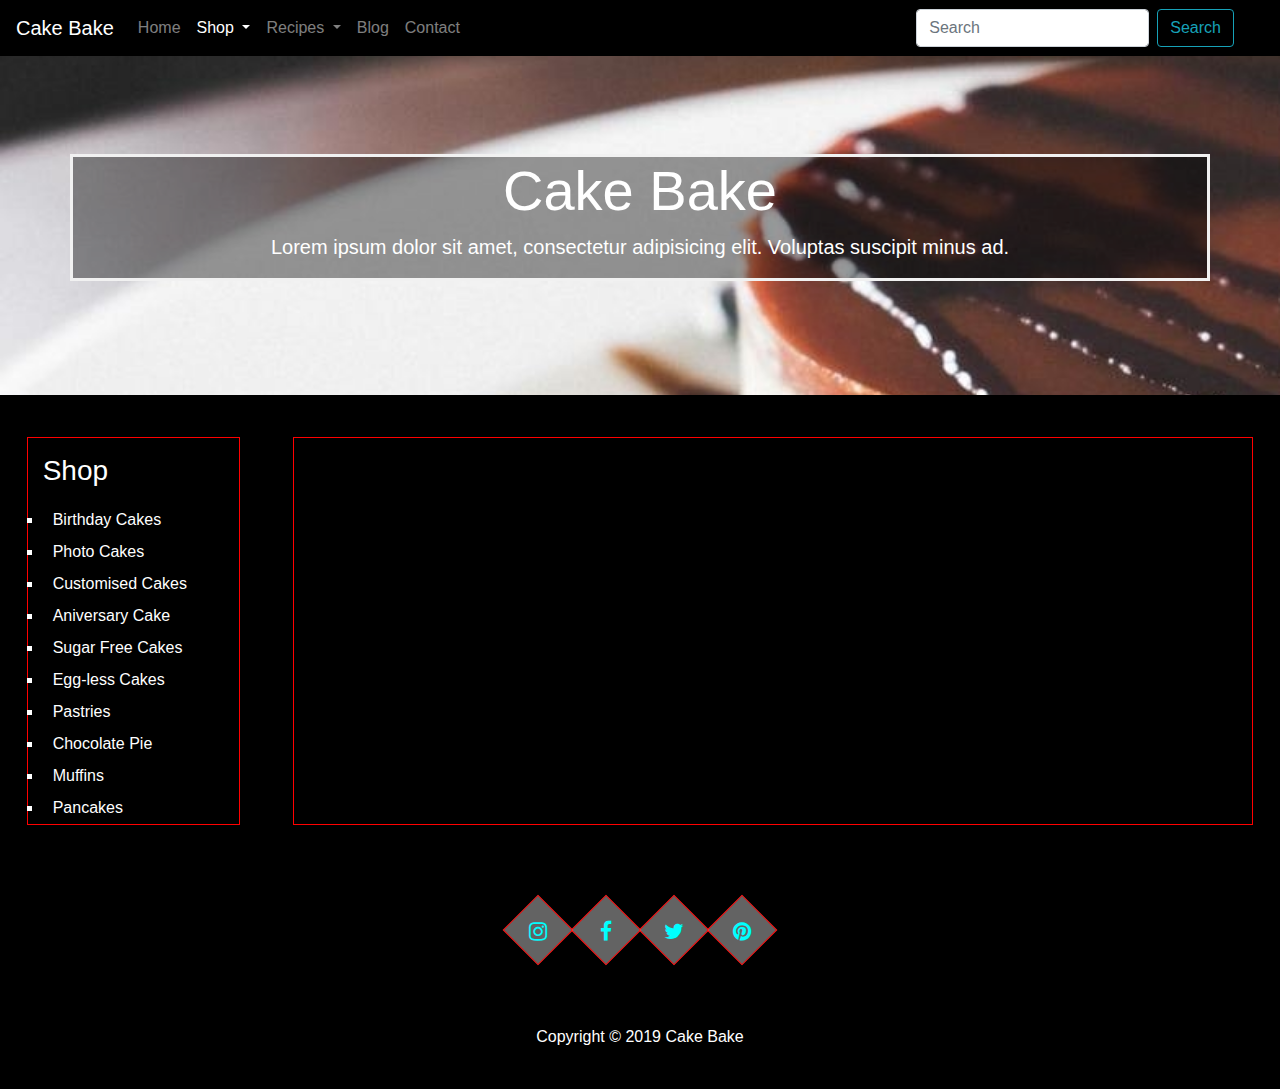
==== shop.html @ ef6788b2 "Add files via upload" ====
<!DOCTYPE html>
<html lang="en">

<head>
    <meta charset="utf-8">
    <title>Cake Bake</title>
    <meta name="author" content="Adarsh">
    <meta name="description" content="Example description">
    <meta name="viewport" content="width=device-width, initial-scale=1.0">
    <link rel="stylesheet" href="https://cdnjs.cloudflare.com/ajax/libs/font-awesome/4.7.0/css/font-awesome.min.css">
    <link rel="stylesheet" href="https://unpkg.com/leaflet@1.6.0/dist/leaflet.css" integrity="sha512-xwE/Az9zrjBIphAcBb3F6JVqxf46+CDLwfLMHloNu6KEQCAWi6HcDUbeOfBIptF7tcCzusKFjFw2yuvEpDL9wQ==" crossorigin="" />
    <script src="https://unpkg.com/leaflet@1.6.0/dist/leaflet.js" integrity="sha512-gZwIG9x3wUXg2hdXF6+rVkLF/0Vi9U8D2Ntg4Ga5I5BZpVkVxlJWbSQtXPSiUTtC0TjtGOmxa1AJPuV0CPthew==" crossorigin=""></script>
    <link rel="stylesheet" href="css/bootstrap.min.css" type="text/css">
    <link rel="stylesheet" href="css/style.css">
    <link rel="icon" type="image/x-icon" href="" />
</head>

<body>
    <nav class="navbar navbar-expand-lg navbar-dark fixed-top">
        <a class="navbar-brand" href="#">Cake Bake</a>
        <button class="navbar-toggler" type="button" data-toggle="collapse" data-target="#navbarSupportedContent" aria-controls="navbarSupportedContent" aria-expanded="false" aria-label="Toggle navigation">
            <span class="navbar-toggler-icon"></span>
        </button>

        <div class="collapse navbar-collapse" id="navbarSupportedContent">
            <ul class="navbar-nav mr-auto">
                <li class="nav-item">
                    <a class="nav-link" href="index.html">Home</a>
                </li>
                <li class="nav-item dropdown active">
                    <a class="nav-link dropdown-toggle" href="#" id="navbarDropdown" role="button" data-toggle="dropdown" aria-haspopup="true" aria-expanded="false">
                        Shop<span class="sr-only">(current)</span>
                    </a>
                    <div class="dropdown-menu bg-dark" aria-labelledby="navbarDropdown">
                        <div class="row">
                            <div class="col-lg-3 col-sm-12 m-2">
                                <div class="shopcat"></div>
                                <a class="dropdown-item" href="#">Birthday Cakes</a>
                                <a class="dropdown-item" href="#">Photo Cakes</a>
                                <a class="dropdown-item" href="#">Customised Cakes</a>
                            </div>
                            <div class="col-lg-3 col-sm-12 m-2">
                                <div class="shopcat"></div>
                                <a class="dropdown-item" href="#">Aniversary Cake</a>
                                <a class="dropdown-item" href="#">Sugar Free Cakes</a>
                                <a class="dropdown-item" href="#">Egg-less Cakes</a>
                            </div>
                            <div class="col-lg-3 col-sm-12 m-2">
                                <div class="shopcat"></div>
                                <a class="dropdown-item" href="#">Chocolate Pie</a>
                                <a class="dropdown-item" href="#">Muffins</a>
                                <a class="dropdown-item" href="#">Pancakes</a>
                            </div>
                        </div>

                    </div>
                </li>
                <li class="nav-item dropdown">
                    <a class="nav-link dropdown-toggle" href="#" id="navbarDropdown" role="button" data-toggle="dropdown" aria-haspopup="true" aria-expanded="false">
                        Recipes
                    </a>
                    <div class="dropdown-menu bg-dark" aria-labelledby="navbarDropdown">
                        <div class="row">
                            <div class="col-lg-4 col-sm-12 m-2">
                                <div class="shopcat">Cakes</div>
                                <a class="dropdown-item" href="#">Chocolate Cake</a>
                                <a class="dropdown-item" href="#">Pineapple Cake</a>
                                <a class="dropdown-item" href="#">Oreo Cake</a>
                            </div>
                            <div class="col-lg-4 col-sm-12 m-2">
                                <div class="shopcat">Others</div>
                                <a class="dropdown-item" href="#">Chocolate Cookie</a>
                                <a class="dropdown-item" href="#">Choclate Pie</a>
                                <a class="dropdown-item" href="#">Pancakes</a>
                            </div>
                        </div>
                    </div>
                </li>
                <li class="nav-item">
                    <a class="nav-link" href="blog.html">Blog</a>
                </li>
                <li class="nav-item">
                    <a class="nav-link" href="#">Contact </a>
                </li>
            </ul>
            <form class="form-inline my-2 my-lg-0">
                <input class="form-control mr-sm-2" type="search" placeholder="Search" aria-label="Search">
                <button class="btn btn-outline-info my-2 my-sm-0" type="submit">Search</button>
            </form>
        </div>
    </nav>
    <div id="shop">
        <div class="intro">
            <div class="jumbotron jumbotron-fluid">
                <div class="container">
                    <h1 class="display-4 text-center">Cake Bake</h1>
                    <p class="lead text-center">Lorem ipsum dolor sit amet, consectetur adipisicing elit. Voluptas suscipit minus ad.</p>
                </div>
            </div>
        </div>
        <div class="row mx-auto">
            <div class="col-lg-2 col-sm-12 section">
                <h3 class="my-3">Shop</h3>
                <li><a class="birthdaycakes" class="side-item" href="#birthdaycakes" onclick="block(this.className);">Birthday Cakes</a></li>
                <li><a class="photocakes" class="side-item" href="#photocakes" onclick="block(this.className);">Photo Cakes</a></li>
                <li><a class="customcakes" class="side-item" href="#customcakes" onclick="block(this.className);">Customised Cakes</a></li>
                <li><a class="aniversarycakes" class="side-item" href="#aniversarycakes" onclick="block(this.className);">Aniversary Cake</a></li>
                <li><a class="sugarfreecakes" class="side-item" href="#sugarfreecakes" onclick="block(this.className);">Sugar Free Cakes</a></li>
                <li><a class="eggless" class="side-item" href="#eggless" onclick="block(this.className);">Egg-less Cakes</a></li>
                <li><a class="pastry" class="side-item" href="#pastry" onclick="block(this.className);">Pastries</a></li>
                <li><a class="pie" class="side-item" href="#pie" onclick="block(this.className);">Chocolate Pie</a></li>
                <li><a class="muffins" class="side-item" href="#muffins" onclick="block(this.className);">Muffins</a></li>
                <li><a class="pancakes" class="side-item" href="#pancakes" onclick="block(this.className);">Pancakes</a></li>
            </div>
            <div class="col-lg-9 col-sm-12 section">
                <div id="birthdaycakes">
                    <div class="row text-center  justify-content-around">
                        <div class="col-lg-3 col-md-6 col-md-12 my-5 wow fadeIn" data-wow-duration="1s" data-wow-delat="0.5s">
                            <div class="m-img m-auto"><img src="images/choclatecake.jpeg" alt="Chocolate" title="Chocolate"></div>
                            <div class="cake">Chocolate</div>
                            <div class="order"><button type="button" class="btn btn-outline-info"><a href="order.php?id=5" class="text-light">Order Now</a></button></div>
                        </div>
                        <div class="col-lg-3 col-md-6 col-md-12 my-5 wow fadeIn" data-wow-duration="1s" data-wow-delat="0.5s">
                            <div class="m-img m-auto"><img src="images/blackcake.jpeg" alt="Black Forest" title="Black Forest"></div>
                            <div class="cake">Black Forest</div>
                            <div class="order"><button type="button" class="btn btn-outline-info"><a href="order.php?id=1" class="text-light">Order Now</a></button></div>
                        </div>
                        <div class="col-lg-3 col-md-6 col-md-12 my-5 wow fadeIn" data-wow-duration="1s" data-wow-delat="0.5s">
                            <div class="m-img m-auto"><img src="images/pineapplecake.jpeg" alt="Pineapple" title="Pineapple"></div>
                            <div class="cake">Pineapple</div>
                            <div class="order"><button type="button" class="btn btn-outline-info"><a href="order.php?id=2" class="text-light">Order Now</a></button></div>
                        </div>
                        <div class="col-lg-3 col-md-6 col-md-12 my-5 wow fadeIn" data-wow-duration="1s" data-wow-delat="0.5s">
                            <div class="m-img m-auto"><img src="images/redcake.jpeg" alt="Red Velvet" title="Red Velvet"></div>
                            <div class="cake">Red Velvet</div>
                            <div class="order"><button type="button" class="btn btn-outline-info"><a href="order.php?id=3" class="text-light">Order Now</a></button></div>
                        </div>
                        <div class="col-lg-3 col-md-6 col-md-12 my-5 wow fadeIn" data-wow-duration="1s" data-wow-delat="0.5s">
                            <div class="m-img m-auto"><img src="images/whitecake.png" alt="White Forest" title="White Forest"></div>
                            <div class="cake">White Forest</div>
                            <div class="order"><button type="button" class="btn btn-outline-info"><a href="order.php?id=4" class="text-light">Order Now</a></button></div>
                        </div>
                        <div class="col-lg-3 col-md-6 col-md-12 my-5 wow fadeIn" data-wow-duration="1s" data-wow-delat="0.5s">
                            <div class="m-img m-auto"><img src="images/choclatecake.jpeg" alt="Chocolate" title="Chocolate"></div>
                            <div class="cake">Chocolate</div>
                            <div class="order"><button type="button" class="btn btn-outline-info"><a href="order.php?id=5" class="text-light">Order Now</a></button></div>
                        </div>
                        <div class="col-lg-3 col-md-6 col-md-12 my-5 wow fadeIn" data-wow-duration="1s" data-wow-delat="0.5s">
                            <div class="m-img m-auto"><img src="images/buttercake.jpeg" alt="Butterscoth" title="Butterscoth"></div>
                            <div class="cake">Butterscoth</div>
                            <div class="order"><button type="button" class="btn btn-outline-info"><a href="order.php?id=6" class="text-light">Order Now</a></button></div>
                        </div>
                        <div class="col-lg-3 col-md-6 col-md-12 my-5 wow fadeIn" data-wow-duration="1s" data-wow-delat="0.5s">
                            <div class="m-img m-auto"><img src="images/pineapplecake.jpeg" alt="Pineapple" title="Pineapple"></div>
                            <div class="cake">Pineapple</div>
                            <div class="order"><button type="button" class="btn btn-outline-info"><a href="order.php?id=2" class="text-light">Order Now</a></button></div>
                        </div>
                    </div>
                    <div id="photocakes">
                        <img src="" alt="">
                        <img src="" alt="">
                        <img src="" alt="">
                        <img src="" alt="">
                        <img src="" alt="">
                        <img src="" alt="">
                        <img src="" alt="">
                        <img src="" alt="">
                    </div>
                    <div id="customcakes">
                        <img src="" alt="">
                        <img src="" alt="">
                        <img src="" alt="">
                        <img src="" alt="">
                        <img src="" alt="">
                        <img src="" alt="">
                        <img src="" alt="">
                        <img src="" alt="">
                    </div>
                    <div id="aniversarycakes">
                        <img src="" alt="">
                        <img src="" alt="">
                        <img src="" alt="">
                        <img src="" alt="">
                        <img src="" alt="">
                        <img src="" alt="">
                        <img src="" alt="">
                        <img src="" alt="">
                    </div>
                    <div id="sugarfreecakes">
                        <img src="" alt="">
                        <img src="" alt="">
                        <img src="" alt="">
                        <img src="" alt="">
                        <img src="" alt="">
                        <img src="" alt="">
                        <img src="" alt="">
                        <img src="" alt="">
                    </div>
                    <div id="eggless">
                        <img src="" alt="">
                        <img src="" alt="">
                        <img src="" alt="">
                        <img src="" alt="">
                        <img src="" alt="">
                        <img src="" alt="">
                        <img src="" alt="">
                        <img src="" alt="">

                    </div>
                    <div id="pie">
                        <img src="" alt="">
                        <img src="" alt="">
                        <img src="" alt="">
                        <img src="" alt="">
                        <img src="" alt="">
                        <img src="" alt="">
                        <img src="" alt="">
                        <img src="" alt="">
                    </div>
                    <div id="muffins">
                        <img src="" alt="">
                        <img src="" alt="">
                        <img src="" alt="">
                        <img src="" alt="">
                        <img src="" alt="">
                        <img src="" alt="">
                        <img src="" alt="">
                        <img src="" alt="">
                    </div>
                    <div id="pancakes">
                        <img src="images/" alt="">
                        <img src="" alt="">
                        <img src="" alt="">
                        <img src="" alt="">
                        <img src="" alt="">
                        <img src="" alt="">
                        <img src="" alt="">
                        <img src="" alt="">
                    </div>
                    <div id="pastry">
                        <div class="row text-center justify-content-around">
                    <div class="col-lg-3 col-md-6 col-md-12 my-5 wow fadeIn" data-wow-duration="1s" data-wow-delat="0.5s">
                        <div class="m-img m-auto"><img src="images/blackpastry.png" alt="Black Forest" title="Black Forest"></div>
                        <div class="cake">Black Forest</div>
                        <div class="order"><button type="button" class="btn btn-outline-info"><a href="order.php?id=7" class="text-light">Order Now</a></button></div>
                    </div>
                    <div class="col-lg-3 col-md-6 col-md-12 my-5 wow fadeIn" data-wow-duration="1s" data-wow-delat="0.5s">
                        <div class="m-img m-auto"><img src="images/pineapplepastry.jpeg" alt="Pineapple" title="Pineapple"></div>
                        <div class="cake">Pineapple</div>
                        <div class="order"><button type="button" class="btn btn-outline-info"><a href="order.php?id=8" class="text-light">Order Now</a></button></div>
                    </div>
                    <div class="col-lg-3 col-md-6 col-md-12 my-5 wow fadeIn" data-wow-duration="1s" data-wow-delat="0.5s">
                        <div class="m-img m-auto"><img src="images/whitepastry.jpeg" alt="White forest" title="White forest"></div>
                        <div class="cake">White forest</div>
                        <div class="order"><button type="button" class="btn btn-outline-info"><a href="order.php?id=9" class="text-light">Order Now</a></button></div>
                    </div>
                    <div class="col-lg-3 col-md-6 col-md-12 my-5 wow fadeIn" data-wow-duration="1s" data-wow-delat="0.5s">
                        <div class="m-img m-auto"><img src="images/choclatepastry.jpeg" alt="Chocolate" title="Chocolate"></div>
                        <div class="cake">Chocolate</div>
                        <div class="order"><button type="button" class="btn btn-outline-info"><a href="order.php?id=10" class="text-light">Order Now</a></button></div>
                    </div>
                    <div class="col-lg-3 col-md-6 col-md-12 my-5 wow fadeIn" data-wow-duration="1s" data-wow-delat="0.5s">
                        <div class="m-img m-auto"><img src="images/redpastry.jpeg" alt="Red Velvet" title="Red Velvet"></div>
                        <div class="cake">Red Velvet</div>
                        <div class="order"><button type="button" class="btn btn-outline-info"><a href="order.php?id=11" class="text-light">Order Now</a></button></div>
                    </div>
                    <div class="col-lg-3 col-md-6 col-md-12 my-5 wow fadeIn" data-wow-duration="1s" data-wow-delat="0.5s">
                        <div class="m-img m-auto"><img src="images/butterpastry.jpeg" alt="Butterscoth" title="Butterscoth"></div>
                        <div class="cake">Butterscotch</div>
                        <div class="order"><button type="button" class="btn btn-outline-info"><a href="order.php?id=12" class="text-light">Order Now</a></button></div>
                    </div>
                    <div class="col-lg-3 col-md-6 col-md-12 my-5 wow fadeIn" data-wow-duration="1s" data-wow-delat="0.5s">
                        <div class="m-img m-auto"><img src="images/pineapplepastry.jpeg" alt="Pineapple" title="Pineapple"></div>
                        <div class="cake">Pineapple</div>
                        <div class="order"><button type="button" class="btn btn-outline-info"><a href="order.php?id=8" class="text-light">Order Now</a></button></div>
                    </div>
                    <div class="col-lg-3 col-md-6 col-md-12 my-5 wow fadeIn" data-wow-duration="1s" data-wow-delat="0.5s">
                        <div class="m-img m-auto"><img src="images/whitepastry.jpeg" alt="White forest" title="White forest"></div>
                        <div class="cake">White forest</div>
                        <div class="order"><button type="button" class="btn btn-outline-info"><a href="order.php?id=9" class="text-light">Order Now</a></button></div>
                    </div>
                </div>
                    </div>
                </div>
            </div>

        </div>

        <footer>
            <div class="container">
                <div class="row text-center mx-auto justify-content-center">
                    <div class="social"><a href="#"><i class="fa fa-instagram fa-lg" aria-hidden="true"></i></a></div>
                    <div class="social"><a href="#"><i class="fa fa-facebook fa-lg" aria-hidden="true"></i></a></div>
                    <div class="social"><a href="#"><i class="fa fa-twitter fa-lg" aria-hidden="true"></i></a></div>
                    <div class="social"><a href="#"><i class="fa fa-pinterest fa-lg" aria-hidden="true"></i></a></div>
                </div>
            </div>
            <div class="copyright text-center mb-3">Copyright &copy; 2019 Cake Bake</div>
        </footer>
        <script type="text/javascript" src="js/jquery.js"></script>
        <script type="text/javascript" src="js/bootstrap.min.js"></script>
        <script type="text/javascript">
            function block(item) {
                var x = document.getElementById(item);
                x.style.display = "block";
            }

        </script>
</body>

</html>
---- css/style.css ----
@charset "UTF-8";

* {
    margin: 0;
    padding: 0;
}

body {
    margin: o auto;
    padding: 0;
    box-sizing: border-box;
    font-family: sans-serif;
    background-color: black;
    color: white;
}
nav{
    background-color: black;
}
.dropdown-menu{
    min-width: 700px;
/*    margin: 10px 700px 10px -500px;*/
    padding: 30px;
    min-height: 150px;
    color: white;
}
@media screen and (max-width:800px){
    .dropdown-menu{
        width: 100%;
    }
}
.dropdown-item{
    padding:2px 2px 2px 6px;
    color:white;
}

.dropdown-item:hover{
    background: none;
    color:aqua ;
}
.shopcat{
    margin: 3px auto;
    font-size: 15px;
    font-weight: bold;
    text-transform: uppercase;
}

#home {
    height: auto;
    width: 100%;
}

.jumbotron {
    background-image: url(../images/bg.jpeg);
    background-size: cover;
    background-repeat: no-repeat;
    background-attachment: fixed;
}

.jumbotron .container {
    background-color: rgb(0, 0, 0);
    background-color: rgba(0, 0, 0, 0.4);
    color: white;
    font-weight: bold;
    border: 3px solid #f1f1f1;
}
.heading{
    margin: 60px auto;
    font-weight: lighter;
    letter-spacing: 2px;
}
.chefimg{
    margin: 20px auto;
    height: 300px;
    width: 300px;
}
.chefimg img{
    height: 100%;
    width: 100%;
}
.chefabt{
    text-align: center;
    background-color: rgba(0, 0, 0, 0.56);
    height: 100px;
    width:300px;
    position: absolute;
    top: 60%;
    margin: 10px auto;
}
.chefabt:hover{
    color: aqua;
}
.services{
    margin: 60px auto;
}


.service-cnt {
    margin: 40px auto;
    padding: 15px;
}

.item {
    margin: 0 auto;
    display: inline-block;
    height: auto;
    max-width: 300px;
    text-align: center;
}

.item-img {
    padding: 10px;
    margin: 5px;
}

.item-img img {
    height: 140px;
    width: 100%
}

.item-text {
    font-size: 16px;
    margin: 10px;
}

.ser {
    margin: 7px auto;
    font-size: 16px;
    font-weight: bold;
}


.carousel{
    margin: 20px auto;
}
.carousel img{
    max-height: 60vh;
}

.carousel-caption{
    background-color: rgba(0, 0, 0, 0.38);
    color: aqua;
}

#sliding marquee{
    margin: 0 auto;
    max-height: 50vh;
}
#sliding .menus img{
    width: 100%;
}

@media screen and (max-width:800px)
{
    #sliding .menus img{
    width: 60%;
}
}


/*blog*/
.post{
    margin:40px auto;
    padding: 20px;
    background-color: rgba(255, 255, 255, 0.11);
}
.title{
    margin: 10px auto;
    font-size: 20px;
    color: aqua;
    font-family: sans;
}

#blog .content{
    text-align: justify;
}
#blog .title li{
    list-style-type: square;
}
#blog .posts{
    margin: 30px auto;
    text-align: justify;
}
#text{
display:none;
}

#text1{
display:none;
}

#text2{
display:none;
}
.btn-container{
  margin: auto;
  height:44px;
  width:166.23px;
  
}
.active{
    display: block;
}
/*blog ends*/




/*contact*/
#contact{
    padding: 40px 10px 10px 10px;
}
#contact .text{
    margin-bottom: 70px;
}
.contact-form{
    border: 1px solid red;
    margin: 0 auto;
    position: relative;
}
.contact-image{
    position: absolute;
    top: -58px;
    left: 43%;
    margin: 0 auto;
    height: 140px;
    width: 140px;
    background-color: aqua;
    border: 2px solid red;
    border-radius: 50%;
    transform: translate(-50% -50%);
}

@media screen and (max-width:700px){
    .contact-image{
        left: 32%
    }
}
.contact-image img{
    height: 100px;
}
form{   
    margin:100px 30px 60px 30px;
}
form input,textarea{
    margin: 0 auto;
    max-width: 500px;
}
label{
    margin: 0 auto;
    max-width: 500px;
}
#mapid { height: 180px; max-width: 700px; margin: 30px auto; }
/*ends*/


/*shop*/
#shop{
    margin: 40px auto;
    width: 100%;
}
.section{
    height: auto;
    border: 1px solid red;
    margin: 10px auto;
    min-width: 200px;
}
#shop .section li{
    list-style-type: square;
    padding-left: 10px;
    line-height: 2rem;
}
#shop .section li a{
    color: white;
    text-decoration: none;
}
#shop .section li a:hover{
    color: aqua;
}
#shop .section img{
    display: inline-block;
    height: 130px;
    min-width: 130px;
}

#birthdaycakes{
    display: none;
}
#photocakes{
    display: none;
}    
#customcakes{
    display: none;
}
#aniversarycakes{
    display: none;
}
#sugarfreecakes{
    display: none;
}
#eggless{
    display: none;
}
#pie{
    display: none;
}
#muffins{
    display: none;
}
#pancakes{
    display: none;
}
#pastry{
    display: none;
}

/*ends*/


























footer{
    margin: 0 auto;
    border-top: 1px soild red;
}
.container{
    width: 100%;
    margin: 50px auto;
}

.social{
    margin: 20px 9px;
    height: 50px;
    width: 50px;
    background-color: rgba(255, 255, 255, 0.39);
    border: 1px solid red;
    transform: rotate(45deg);
    text-align: center;
    transition: .3s;
}
.social:hover{
    transform: rotate(90deg);
    transform: scale(1.2);
}

.social i{
    width: 100%;
    height: 100%;
    margin: 13px 13px;
    transform: rotate(-45deg);
}
.social i:hover{
    transform: rotate(0deg);
    margin: 15px auto;
}
.social a{
    color: aqua;
}
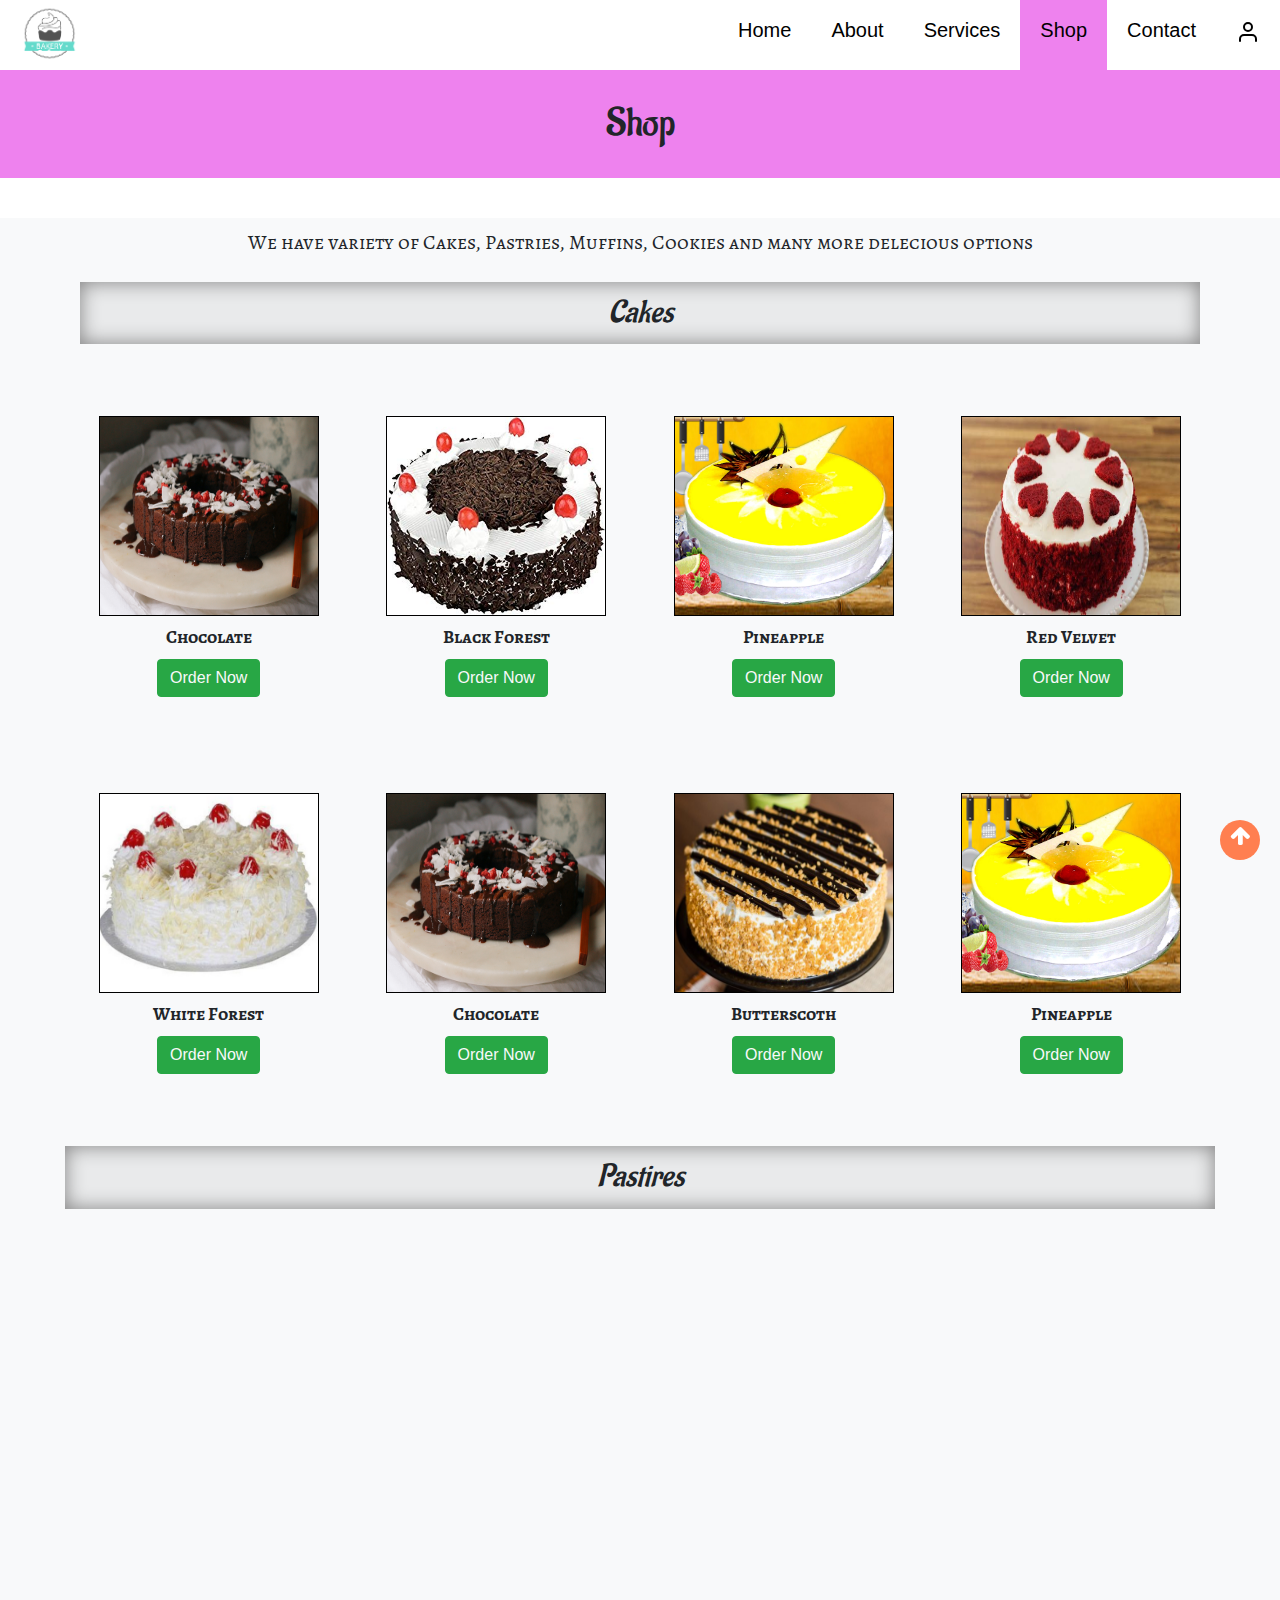
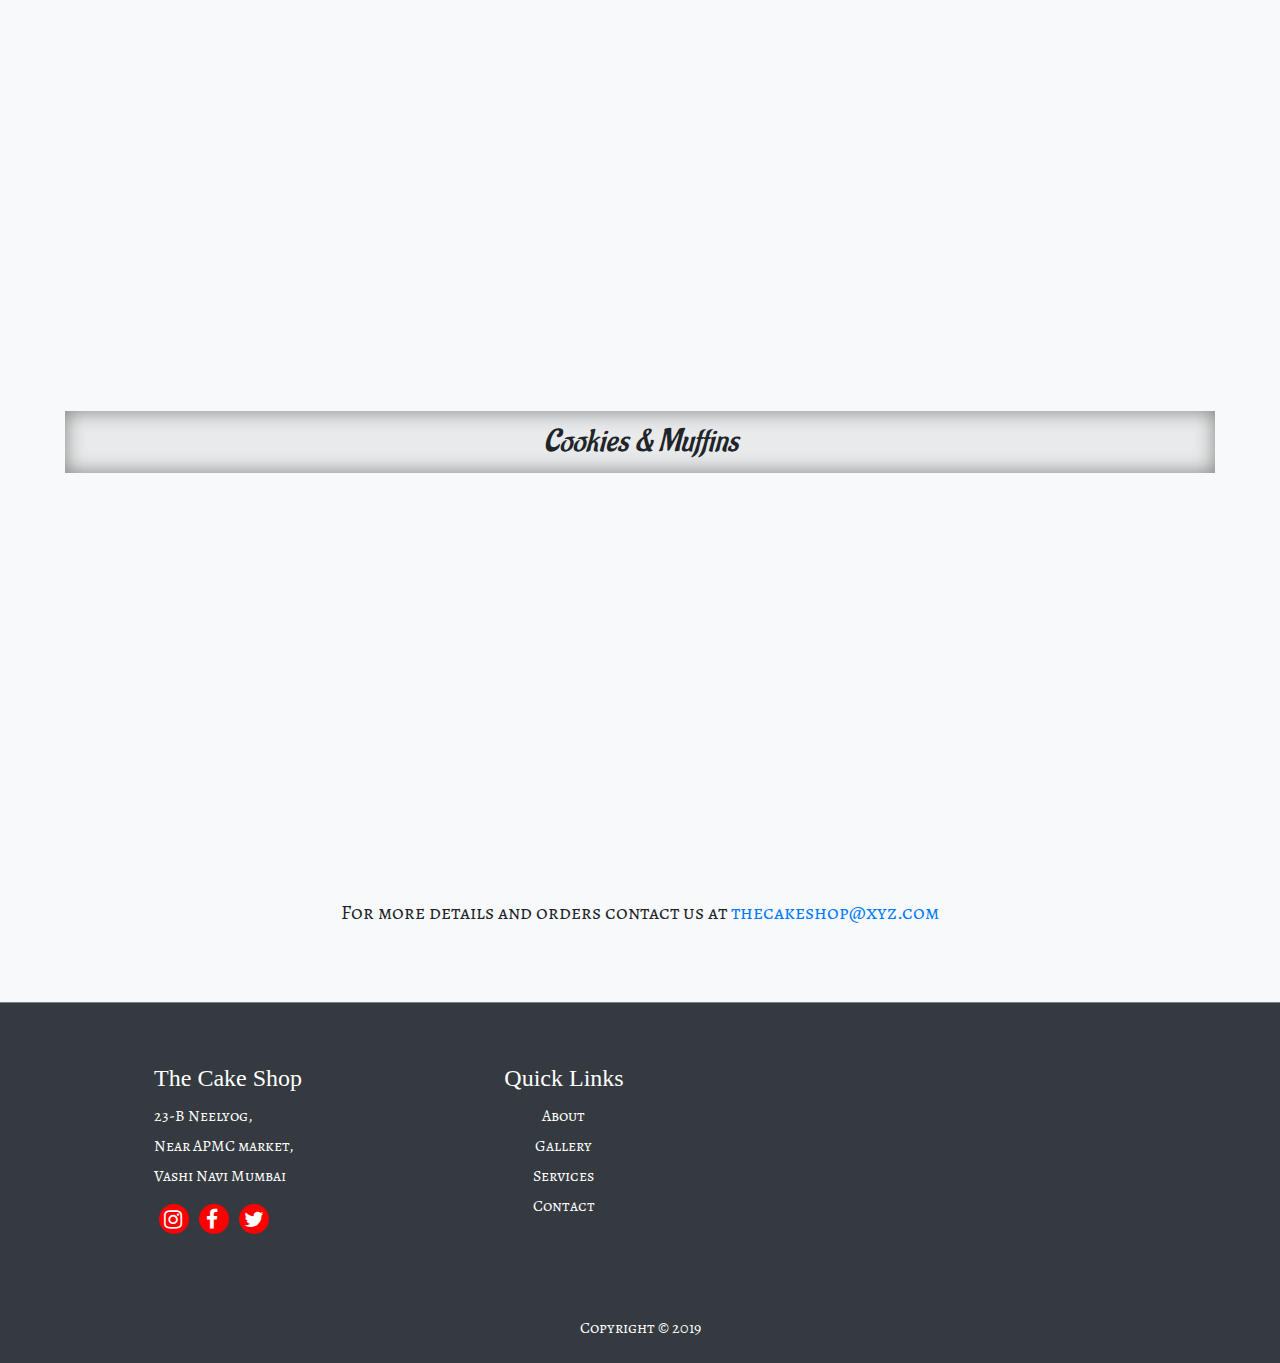
==== commit f49bf147: "Add files via upload" ====
--- a/shop.html
+++ b/shop.html
@@ -3,309 +3,201 @@
 
 <head>
     <meta charset="utf-8">
-    <title>Cake Bake</title>
+    <title>The Cake Shop</title>
     <meta name="author" content="Adarsh">
-    <meta name="description" content="Example description">
     <meta name="viewport" content="width=device-width, initial-scale=1.0">
     <link rel="stylesheet" href="https://cdnjs.cloudflare.com/ajax/libs/font-awesome/4.7.0/css/font-awesome.min.css">
-    <link rel="stylesheet" href="https://unpkg.com/leaflet@1.6.0/dist/leaflet.css" integrity="sha512-xwE/Az9zrjBIphAcBb3F6JVqxf46+CDLwfLMHloNu6KEQCAWi6HcDUbeOfBIptF7tcCzusKFjFw2yuvEpDL9wQ==" crossorigin="" />
-    <script src="https://unpkg.com/leaflet@1.6.0/dist/leaflet.js" integrity="sha512-gZwIG9x3wUXg2hdXF6+rVkLF/0Vi9U8D2Ntg4Ga5I5BZpVkVxlJWbSQtXPSiUTtC0TjtGOmxa1AJPuV0CPthew==" crossorigin=""></script>
     <link rel="stylesheet" href="css/bootstrap.min.css" type="text/css">
+    <link rel="stylesheet" href="https://cdnjs.cloudflare.com/ajax/libs/animate.css/3.7.2/animate.min.css">
     <link rel="stylesheet" href="css/style.css">
-    <link rel="icon" type="image/x-icon" href="" />
+    <link rel="icon" type="image/x-icon" href="images/logo.png" />
 </head>
 
-<body>
-    <nav class="navbar navbar-expand-lg navbar-dark fixed-top">
-        <a class="navbar-brand" href="#">Cake Bake</a>
-        <button class="navbar-toggler" type="button" data-toggle="collapse" data-target="#navbarSupportedContent" aria-controls="navbarSupportedContent" aria-expanded="false" aria-label="Toggle navigation">
-            <span class="navbar-toggler-icon"></span>
-        </button>
-
-        <div class="collapse navbar-collapse" id="navbarSupportedContent">
-            <ul class="navbar-nav mr-auto">
-                <li class="nav-item">
-                    <a class="nav-link" href="index.html">Home</a>
-                </li>
-                <li class="nav-item dropdown active">
-                    <a class="nav-link dropdown-toggle" href="#" id="navbarDropdown" role="button" data-toggle="dropdown" aria-haspopup="true" aria-expanded="false">
-                        Shop<span class="sr-only">(current)</span>
-                    </a>
-                    <div class="dropdown-menu bg-dark" aria-labelledby="navbarDropdown">
-                        <div class="row">
-                            <div class="col-lg-3 col-sm-12 m-2">
-                                <div class="shopcat"></div>
-                                <a class="dropdown-item" href="#">Birthday Cakes</a>
-                                <a class="dropdown-item" href="#">Photo Cakes</a>
-                                <a class="dropdown-item" href="#">Customised Cakes</a>
-                            </div>
-                            <div class="col-lg-3 col-sm-12 m-2">
-                                <div class="shopcat"></div>
-                                <a class="dropdown-item" href="#">Aniversary Cake</a>
-                                <a class="dropdown-item" href="#">Sugar Free Cakes</a>
-                                <a class="dropdown-item" href="#">Egg-less Cakes</a>
-                            </div>
-                            <div class="col-lg-3 col-sm-12 m-2">
-                                <div class="shopcat"></div>
-                                <a class="dropdown-item" href="#">Chocolate Pie</a>
-                                <a class="dropdown-item" href="#">Muffins</a>
-                                <a class="dropdown-item" href="#">Pancakes</a>
-                            </div>
-                        </div>
-
-                    </div>
-                </li>
-                <li class="nav-item dropdown">
-                    <a class="nav-link dropdown-toggle" href="#" id="navbarDropdown" role="button" data-toggle="dropdown" aria-haspopup="true" aria-expanded="false">
-                        Recipes
-                    </a>
-                    <div class="dropdown-menu bg-dark" aria-labelledby="navbarDropdown">
-                        <div class="row">
-                            <div class="col-lg-4 col-sm-12 m-2">
-                                <div class="shopcat">Cakes</div>
-                                <a class="dropdown-item" href="#">Chocolate Cake</a>
-                                <a class="dropdown-item" href="#">Pineapple Cake</a>
-                                <a class="dropdown-item" href="#">Oreo Cake</a>
-                            </div>
-                            <div class="col-lg-4 col-sm-12 m-2">
-                                <div class="shopcat">Others</div>
-                                <a class="dropdown-item" href="#">Chocolate Cookie</a>
-                                <a class="dropdown-item" href="#">Choclate Pie</a>
-                                <a class="dropdown-item" href="#">Pancakes</a>
-                            </div>
-                        </div>
-                    </div>
-                </li>
-                <li class="nav-item">
-                    <a class="nav-link" href="blog.html">Blog</a>
-                </li>
-                <li class="nav-item">
-                    <a class="nav-link" href="#">Contact </a>
-                </li>
-            </ul>
-            <form class="form-inline my-2 my-lg-0">
-                <input class="form-control mr-sm-2" type="search" placeholder="Search" aria-label="Search">
-                <button class="btn btn-outline-info my-2 my-sm-0" type="submit">Search</button>
-            </form>
-        </div>
-    </nav>
-    <div id="shop">
-        <div class="intro">
-            <div class="jumbotron jumbotron-fluid">
-                <div class="container">
-                    <h1 class="display-4 text-center">Cake Bake</h1>
-                    <p class="lead text-center">Lorem ipsum dolor sit amet, consectetur adipisicing elit. Voluptas suscipit minus ad.</p>
-                </div>
+<body id="body">
+    <navbar>
+        <div id="js-toggle"><i class="fa fa-bars opts" aria-hidden="true"></i></div>
+        <div class="logo"><img src="images/logo.png" alt="logo" title="Cake Shop"></div>
+
+        <ul class="main-nav">
+            <li><a href="index.html">Home</a></li>
+            <li><a href="about.html">About</a></li>
+            <li><a href="services.html">Services</a></li>
+            <li><a href="#" class="active">Shop</a></li>
+            <li><a href="contact.html">Contact</a></li>
+            <li><a href="register.html"><img src="images/user.svg" alt=""></a></li>
+        </ul>
+    </navbar>
+
+<h1 class="mtitle">Shop</h1>
+    <div id="menu" class="bg-light">
+        <div class="container">
+            
+            <div class="text text-center">We have variety of Cakes, Pastries, Muffins, Cookies and many more delecious options</div>
+            <h2 class="menu-opt my-4">Cakes</h2>
+            <div class="row text-center  justify-content-around">
+                <div class="col-lg-3 col-md-6 col-sm-12 my-5 wow fadeIn" data-wow-duration="1s" data-wow-delat="0.5s">
+                    <div class="m-img m-auto"><img src="images/choclatecake.jpeg" alt="Chocolate" title="Chocolate"></div>
+                    <div class="cake">Chocolate</div>
+                    <div class="order"><button type="button" class="btn btn-success"><a href="order.php?id=5" class="text-light">Order Now</a></button></div>
+                </div>
+                <div class="col-lg-3 col-md-6 col-sm-12 my-5 wow fadeIn" data-wow-duration="1s" data-wow-delat="0.5s">
+                    <div class="m-img m-auto"><img src="images/blackcake.jpeg" alt="Black Forest" title="Black Forest"></div>
+                    <div class="cake">Black Forest</div>
+                    <div class="order"><button type="button" class="btn btn-success"><a href="order.php?id=1" class="text-light">Order Now</a></button></div>
+                </div>
+                <div class="col-lg-3 col-md-6 col-sm-12 my-5 wow fadeIn" data-wow-duration="1s" data-wow-delat="0.5s">
+                    <div class="m-img m-auto"><img src="images/pineapplecake.jpeg" alt="Pineapple" title="Pineapple"></div>
+                    <div class="cake">Pineapple</div>
+                    <div class="order"><button type="button" class="btn btn-success"><a href="order.php?id=2" class="text-light">Order Now</a></button></div>
+                </div>
+                <div class="col-lg-3 col-md-6 col-sm-12 my-5 wow fadeIn" data-wow-duration="1s" data-wow-delat="0.5s">
+                    <div class="m-img m-auto"><img src="images/redcake.jpeg" alt="Red Velvet" title="Red Velvet"></div>
+                    <div class="cake">Red Velvet</div>
+                    <div class="order"><button type="button" class="btn btn-success"><a href="order.php?id=3" class="text-light">Order Now</a></button></div>
+                </div>
+                <div class="col-lg-3 col-md-6 col-sm-12 my-5 wow fadeIn" data-wow-duration="1s" data-wow-delat="0.5s">
+                    <div class="m-img m-auto"><img src="images/whitecake.png" alt="White Forest" title="White Forest"></div>
+                    <div class="cake">White Forest</div>
+                    <div class="order"><button type="button" class="btn btn-success"><a href="order.php?id=4" class="text-light">Order Now</a></button></div>
+                </div>
+                <div class="col-lg-3 col-md-6 col-sm-12 my-5 wow fadeIn" data-wow-duration="1s" data-wow-delat="0.5s">
+                    <div class="m-img m-auto"><img src="images/choclatecake.jpeg" alt="Chocolate" title="Chocolate"></div>
+                    <div class="cake">Chocolate</div>
+                    <div class="order"><button type="button" class="btn btn-success"><a href="order.php?id=5" class="text-light">Order Now</a></button></div>
+                </div>
+                <div class="col-lg-3 col-md-6 col-sm-12 my-5 wow fadeIn" data-wow-duration="1s" data-wow-delat="0.5s">
+                    <div class="m-img m-auto"><img src="images/buttercake.jpeg" alt="Butterscoth" title="Butterscoth"></div>
+                    <div class="cake">Butterscoth</div>
+                    <div class="order"><button type="button" class="btn btn-success"><a href="order.php?id=6" class="text-light">Order Now</a></button></div>
+                </div>
+                <div class="col-lg-3 col-md-6 col-sm-12 my-5 wow fadeIn" data-wow-duration="1s" data-wow-delat="0.5s">
+                    <div class="m-img m-auto"><img src="images/pineapplecake.jpeg" alt="Pineapple" title="Pineapple"></div>
+                    <div class="cake">Pineapple</div>
+                    <div class="order"><button type="button" class="btn btn-success"><a href="order.php?id=2" class="text-light">Order Now</a></button></div>
+                </div>
+                <h2 class="menu-opt my-4">Pastires</h2>
+                <div class="row text-center justify-content-around">
+                    <div class="col-lg-3 col-md-6 col-sm-12 my-5 wow fadeIn" data-wow-duration="1s" data-wow-delat="0.5s">
+                        <div class="m-img m-auto"><img src="images/blackpastry.png" alt="Black Forest" title="Black Forest"></div>
+                        <div class="cake">Black Forest</div>
+                        <div class="order"><button type="button" class="btn btn-success"><a href="order.php?id=7" class="text-light">Order Now</a></button></div>
+                    </div>
+                    <div class="col-lg-3 col-md-6 col-sm-12 my-5 wow fadeIn" data-wow-duration="1s" data-wow-delat="0.5s">
+                        <div class="m-img m-auto"><img src="images/pineapplepastry.jpeg" alt="Pineapple" title="Pineapple"></div>
+                        <div class="cake">Pineapple</div>
+                        <div class="order"><button type="button" class="btn btn-success"><a href="order.php?id=8" class="text-light">Order Now</a></button></div>
+                    </div>
+                    <div class="col-lg-3 col-md-6 col-sm-12 my-5 wow fadeIn" data-wow-duration="1s" data-wow-delat="0.5s">
+                        <div class="m-img m-auto"><img src="images/whitepastry.jpeg" alt="White forest" title="White forest"></div>
+                        <div class="cake">White forest</div>
+                        <div class="order"><button type="button" class="btn btn-success"><a href="order.php?id=9" class="text-light">Order Now</a></button></div>
+                    </div>
+                    <div class="col-lg-3 col-md-6 col-sm-12 my-5 wow fadeIn" data-wow-duration="1s" data-wow-delat="0.5s">
+                        <div class="m-img m-auto"><img src="images/choclatepastry.jpeg" alt="Chocolate" title="Chocolate"></div>
+                        <div class="cake">Chocolate</div>
+                        <div class="order"><button type="button" class="btn btn-success"><a href="order.php?id=10" class="text-light">Order Now</a></button></div>
+                    </div>
+                    <div class="col-lg-3 col-md-6 col-sm-12 my-5 wow fadeIn" data-wow-duration="1s" data-wow-delat="0.5s">
+                        <div class="m-img m-auto"><img src="images/redpastry.jpeg" alt="Red Velvet" title="Red Velvet"></div>
+                        <div class="cake">Red Velvet</div>
+                        <div class="order"><button type="button" class="btn btn-success"><a href="order.php?id=11" class="text-light">Order Now</a></button></div>
+                    </div>
+                    <div class="col-lg-3 col-md-6 col-sm-12 my-5 wow fadeIn" data-wow-duration="1s" data-wow-delat="0.5s">
+                        <div class="m-img m-auto"><img src="images/butterpastry.jpeg" alt="Butterscoth" title="Butterscoth"></div>
+                        <div class="cake">Butterscotch</div>
+                        <div class="order"><button type="button" class="btn btn-success"><a href="order.php?id=12" class="text-light">Order Now</a></button></div>
+                    </div>
+                    <div class="col-lg-3 col-md-6 col-sm-12 my-5 wow fadeIn" data-wow-duration="1s" data-wow-delat="0.5s">
+                        <div class="m-img m-auto"><img src="images/pineapplepastry.jpeg" alt="Pineapple" title="Pineapple"></div>
+                        <div class="cake">Pineapple</div>
+                        <div class="order"><button type="button" class="btn btn-success"><a href="order.php?id=8" class="text-light">Order Now</a></button></div>
+                    </div>
+                    <div class="col-lg-3 col-md-6 col-sm-12 my-5 wow fadeIn" data-wow-duration="1s" data-wow-delat="0.5s">
+                        <div class="m-img m-auto"><img src="images/whitepastry.jpeg" alt="White forest" title="White forest"></div>
+                        <div class="cake">White forest</div>
+                        <div class="order"><button type="button" class="btn btn-success"><a href="order.php?id=9" class="text-light">Order Now</a></button></div>
+                    </div>
+                </div>
+                <h2 class="menu-opt my-4">Cookies &amp; Muffins</h2>
+                <div class="row text-center justify-content-around">
+                    <div class="col-lg-3 col-md-6 col-sm-12 my-5 wow fadeIn" data-wow-duration="1s" data-wow-delat="0.5s">
+                        <div class="m-img m-auto"><img src="images/cookies.jpeg" alt=" " title=""></div>
+                        <div class="cake">Chocolate Cookie</div>
+                        <div class="order"><button type="button" class="btn btn-success"><a href="order.php?id=13" class="text-light">Order Now</a></button></div>
+                    </div>
+                    <div class="col-lg-3 col-md-6 col-sm-12 my-5 wow fadeIn" data-wow-duration="1s" data-wow-delat="0.5s">
+                        <div class="m-img m-auto"><img src="images/cookies.jpeg" alt=" " title=""></div>
+                        <div class="cake">Chocolate Cookie</div>
+                        <div class="order"><button type="button" class="btn btn-success"><a href="order.php?id=13" class="text-light">Order Now</a></button></div>
+                    </div>
+                    <div class="col-lg-3 col-md-6 col-sm-12 my-5 wow fadeIn" data-wow-duration="1s" data-wow-delat="0.5s">
+                        <div class="m-img m-auto"><img src="images/muffin.jpeg" alt=" " title=""></div>
+                        <div class="cake">Muffin</div>
+                        <div class="order"><button type="button" class="btn btn-success"><a href="order.php?id=14" class="text-light">Order Now</a></button></div>
+                    </div>
+                    <div class="col-lg-3 col-md-6 col-sm-12 my-5 wow fadeIn" data-wow-duration="1s" data-wow-delat="0.5s">
+                        <div class="m-img m-auto"><img src="images/pie.jpeg" alt=" " title=""></div>
+                        <div class="cake">Chocolate Pie</div>
+                        <div class="order"><button type="button" class="btn btn-success"><a href="order.php?id=15" class="text-light">Order Now</a></button></div>
+                    </div>
+                </div>
+                <div class="text text-center my-4">For more details and orders contact us at <a href="mailto:">thecakeshop@xyz.com</a></div>
+
             </div>
         </div>
-        <div class="row mx-auto">
-            <div class="col-lg-2 col-sm-12 section">
-                <h3 class="my-3">Shop</h3>
-                <li><a class="birthdaycakes" class="side-item" href="#birthdaycakes" onclick="block(this.className);">Birthday Cakes</a></li>
-                <li><a class="photocakes" class="side-item" href="#photocakes" onclick="block(this.className);">Photo Cakes</a></li>
-                <li><a class="customcakes" class="side-item" href="#customcakes" onclick="block(this.className);">Customised Cakes</a></li>
-                <li><a class="aniversarycakes" class="side-item" href="#aniversarycakes" onclick="block(this.className);">Aniversary Cake</a></li>
-                <li><a class="sugarfreecakes" class="side-item" href="#sugarfreecakes" onclick="block(this.className);">Sugar Free Cakes</a></li>
-                <li><a class="eggless" class="side-item" href="#eggless" onclick="block(this.className);">Egg-less Cakes</a></li>
-                <li><a class="pastry" class="side-item" href="#pastry" onclick="block(this.className);">Pastries</a></li>
-                <li><a class="pie" class="side-item" href="#pie" onclick="block(this.className);">Chocolate Pie</a></li>
-                <li><a class="muffins" class="side-item" href="#muffins" onclick="block(this.className);">Muffins</a></li>
-                <li><a class="pancakes" class="side-item" href="#pancakes" onclick="block(this.className);">Pancakes</a></li>
+
+
+        <footer class="bg-dark">
+            <div class="row  justify-content-between px-5">
+                <div class="foot" data-wow-delay="0.3s">
+                    <div class="name">The Cake Shop</div>
+                    <div class="address">23-B Neelyog,<br>Near APMC market,<br>Vashi Navi Mumbai</div>
+                    <div class="socials">
+                        <div class="social"><a href="#"><i class="fa fa-instagram fa-lg" aria-hidden="true"></i></a></div><br>
+                        <div class="social"><a href="#"><i class="fa fa-facebook fa-lg" aria-hidden="true"></i></a></div><br>
+                        <div class="social"><a href="#"><i class="fa fa-twitter fa-lg" aria-hidden="true"></i></a></div>
+                    </div>
+                </div>
+                <div class="quick-links" data-wow-delay="0.3s">
+                    <div class="name">Quick Links</div>
+                    <div class="links">
+                        <ul>
+                            <li><a href="#">About</a></li>
+                            <li><a href="#">Gallery</a></li>
+                            <li><a href="#">Services</a></li>
+                            <li><a href="#">Contact</a></li>
+                        </ul>
+                    </div>
+                </div>
+                <div class="map">
+                    <iframe src="https://www.google.com/maps/embed?pb=!1m18!1m12!1m3!1d14950954.636177184!2d36.042332204989656!3d23.813783474490165!2m3!1f0!2f0!3f0!3m2!1i1024!2i768!4f13.1!3m3!1m2!1s0x15e7b33fe7952a41%3A0x5960504bc21ab69b!2sSaudi%20Arabia!5e0!3m2!1sen!2sin!4v1575531830724!5m2!1sen!2sin" height="200" frameborder="0" style="border:0;" allowfullscreen=""></iframe>
+                </div>
             </div>
-            <div class="col-lg-9 col-sm-12 section">
-                <div id="birthdaycakes">
-                    <div class="row text-center  justify-content-around">
-                        <div class="col-lg-3 col-md-6 col-md-12 my-5 wow fadeIn" data-wow-duration="1s" data-wow-delat="0.5s">
-                            <div class="m-img m-auto"><img src="images/choclatecake.jpeg" alt="Chocolate" title="Chocolate"></div>
-                            <div class="cake">Chocolate</div>
-                            <div class="order"><button type="button" class="btn btn-outline-info"><a href="order.php?id=5" class="text-light">Order Now</a></button></div>
-                        </div>
-                        <div class="col-lg-3 col-md-6 col-md-12 my-5 wow fadeIn" data-wow-duration="1s" data-wow-delat="0.5s">
-                            <div class="m-img m-auto"><img src="images/blackcake.jpeg" alt="Black Forest" title="Black Forest"></div>
-                            <div class="cake">Black Forest</div>
-                            <div class="order"><button type="button" class="btn btn-outline-info"><a href="order.php?id=1" class="text-light">Order Now</a></button></div>
-                        </div>
-                        <div class="col-lg-3 col-md-6 col-md-12 my-5 wow fadeIn" data-wow-duration="1s" data-wow-delat="0.5s">
-                            <div class="m-img m-auto"><img src="images/pineapplecake.jpeg" alt="Pineapple" title="Pineapple"></div>
-                            <div class="cake">Pineapple</div>
-                            <div class="order"><button type="button" class="btn btn-outline-info"><a href="order.php?id=2" class="text-light">Order Now</a></button></div>
-                        </div>
-                        <div class="col-lg-3 col-md-6 col-md-12 my-5 wow fadeIn" data-wow-duration="1s" data-wow-delat="0.5s">
-                            <div class="m-img m-auto"><img src="images/redcake.jpeg" alt="Red Velvet" title="Red Velvet"></div>
-                            <div class="cake">Red Velvet</div>
-                            <div class="order"><button type="button" class="btn btn-outline-info"><a href="order.php?id=3" class="text-light">Order Now</a></button></div>
-                        </div>
-                        <div class="col-lg-3 col-md-6 col-md-12 my-5 wow fadeIn" data-wow-duration="1s" data-wow-delat="0.5s">
-                            <div class="m-img m-auto"><img src="images/whitecake.png" alt="White Forest" title="White Forest"></div>
-                            <div class="cake">White Forest</div>
-                            <div class="order"><button type="button" class="btn btn-outline-info"><a href="order.php?id=4" class="text-light">Order Now</a></button></div>
-                        </div>
-                        <div class="col-lg-3 col-md-6 col-md-12 my-5 wow fadeIn" data-wow-duration="1s" data-wow-delat="0.5s">
-                            <div class="m-img m-auto"><img src="images/choclatecake.jpeg" alt="Chocolate" title="Chocolate"></div>
-                            <div class="cake">Chocolate</div>
-                            <div class="order"><button type="button" class="btn btn-outline-info"><a href="order.php?id=5" class="text-light">Order Now</a></button></div>
-                        </div>
-                        <div class="col-lg-3 col-md-6 col-md-12 my-5 wow fadeIn" data-wow-duration="1s" data-wow-delat="0.5s">
-                            <div class="m-img m-auto"><img src="images/buttercake.jpeg" alt="Butterscoth" title="Butterscoth"></div>
-                            <div class="cake">Butterscoth</div>
-                            <div class="order"><button type="button" class="btn btn-outline-info"><a href="order.php?id=6" class="text-light">Order Now</a></button></div>
-                        </div>
-                        <div class="col-lg-3 col-md-6 col-md-12 my-5 wow fadeIn" data-wow-duration="1s" data-wow-delat="0.5s">
-                            <div class="m-img m-auto"><img src="images/pineapplecake.jpeg" alt="Pineapple" title="Pineapple"></div>
-                            <div class="cake">Pineapple</div>
-                            <div class="order"><button type="button" class="btn btn-outline-info"><a href="order.php?id=2" class="text-light">Order Now</a></button></div>
-                        </div>
-                    </div>
-                    <div id="photocakes">
-                        <img src="" alt="">
-                        <img src="" alt="">
-                        <img src="" alt="">
-                        <img src="" alt="">
-                        <img src="" alt="">
-                        <img src="" alt="">
-                        <img src="" alt="">
-                        <img src="" alt="">
-                    </div>
-                    <div id="customcakes">
-                        <img src="" alt="">
-                        <img src="" alt="">
-                        <img src="" alt="">
-                        <img src="" alt="">
-                        <img src="" alt="">
-                        <img src="" alt="">
-                        <img src="" alt="">
-                        <img src="" alt="">
-                    </div>
-                    <div id="aniversarycakes">
-                        <img src="" alt="">
-                        <img src="" alt="">
-                        <img src="" alt="">
-                        <img src="" alt="">
-                        <img src="" alt="">
-                        <img src="" alt="">
-                        <img src="" alt="">
-                        <img src="" alt="">
-                    </div>
-                    <div id="sugarfreecakes">
-                        <img src="" alt="">
-                        <img src="" alt="">
-                        <img src="" alt="">
-                        <img src="" alt="">
-                        <img src="" alt="">
-                        <img src="" alt="">
-                        <img src="" alt="">
-                        <img src="" alt="">
-                    </div>
-                    <div id="eggless">
-                        <img src="" alt="">
-                        <img src="" alt="">
-                        <img src="" alt="">
-                        <img src="" alt="">
-                        <img src="" alt="">
-                        <img src="" alt="">
-                        <img src="" alt="">
-                        <img src="" alt="">
-
-                    </div>
-                    <div id="pie">
-                        <img src="" alt="">
-                        <img src="" alt="">
-                        <img src="" alt="">
-                        <img src="" alt="">
-                        <img src="" alt="">
-                        <img src="" alt="">
-                        <img src="" alt="">
-                        <img src="" alt="">
-                    </div>
-                    <div id="muffins">
-                        <img src="" alt="">
-                        <img src="" alt="">
-                        <img src="" alt="">
-                        <img src="" alt="">
-                        <img src="" alt="">
-                        <img src="" alt="">
-                        <img src="" alt="">
-                        <img src="" alt="">
-                    </div>
-                    <div id="pancakes">
-                        <img src="images/" alt="">
-                        <img src="" alt="">
-                        <img src="" alt="">
-                        <img src="" alt="">
-                        <img src="" alt="">
-                        <img src="" alt="">
-                        <img src="" alt="">
-                        <img src="" alt="">
-                    </div>
-                    <div id="pastry">
-                        <div class="row text-center justify-content-around">
-                    <div class="col-lg-3 col-md-6 col-md-12 my-5 wow fadeIn" data-wow-duration="1s" data-wow-delat="0.5s">
-                        <div class="m-img m-auto"><img src="images/blackpastry.png" alt="Black Forest" title="Black Forest"></div>
-                        <div class="cake">Black Forest</div>
-                        <div class="order"><button type="button" class="btn btn-outline-info"><a href="order.php?id=7" class="text-light">Order Now</a></button></div>
-                    </div>
-                    <div class="col-lg-3 col-md-6 col-md-12 my-5 wow fadeIn" data-wow-duration="1s" data-wow-delat="0.5s">
-                        <div class="m-img m-auto"><img src="images/pineapplepastry.jpeg" alt="Pineapple" title="Pineapple"></div>
-                        <div class="cake">Pineapple</div>
-                        <div class="order"><button type="button" class="btn btn-outline-info"><a href="order.php?id=8" class="text-light">Order Now</a></button></div>
-                    </div>
-                    <div class="col-lg-3 col-md-6 col-md-12 my-5 wow fadeIn" data-wow-duration="1s" data-wow-delat="0.5s">
-                        <div class="m-img m-auto"><img src="images/whitepastry.jpeg" alt="White forest" title="White forest"></div>
-                        <div class="cake">White forest</div>
-                        <div class="order"><button type="button" class="btn btn-outline-info"><a href="order.php?id=9" class="text-light">Order Now</a></button></div>
-                    </div>
-                    <div class="col-lg-3 col-md-6 col-md-12 my-5 wow fadeIn" data-wow-duration="1s" data-wow-delat="0.5s">
-                        <div class="m-img m-auto"><img src="images/choclatepastry.jpeg" alt="Chocolate" title="Chocolate"></div>
-                        <div class="cake">Chocolate</div>
-                        <div class="order"><button type="button" class="btn btn-outline-info"><a href="order.php?id=10" class="text-light">Order Now</a></button></div>
-                    </div>
-                    <div class="col-lg-3 col-md-6 col-md-12 my-5 wow fadeIn" data-wow-duration="1s" data-wow-delat="0.5s">
-                        <div class="m-img m-auto"><img src="images/redpastry.jpeg" alt="Red Velvet" title="Red Velvet"></div>
-                        <div class="cake">Red Velvet</div>
-                        <div class="order"><button type="button" class="btn btn-outline-info"><a href="order.php?id=11" class="text-light">Order Now</a></button></div>
-                    </div>
-                    <div class="col-lg-3 col-md-6 col-md-12 my-5 wow fadeIn" data-wow-duration="1s" data-wow-delat="0.5s">
-                        <div class="m-img m-auto"><img src="images/butterpastry.jpeg" alt="Butterscoth" title="Butterscoth"></div>
-                        <div class="cake">Butterscotch</div>
-                        <div class="order"><button type="button" class="btn btn-outline-info"><a href="order.php?id=12" class="text-light">Order Now</a></button></div>
-                    </div>
-                    <div class="col-lg-3 col-md-6 col-md-12 my-5 wow fadeIn" data-wow-duration="1s" data-wow-delat="0.5s">
-                        <div class="m-img m-auto"><img src="images/pineapplepastry.jpeg" alt="Pineapple" title="Pineapple"></div>
-                        <div class="cake">Pineapple</div>
-                        <div class="order"><button type="button" class="btn btn-outline-info"><a href="order.php?id=8" class="text-light">Order Now</a></button></div>
-                    </div>
-                    <div class="col-lg-3 col-md-6 col-md-12 my-5 wow fadeIn" data-wow-duration="1s" data-wow-delat="0.5s">
-                        <div class="m-img m-auto"><img src="images/whitepastry.jpeg" alt="White forest" title="White forest"></div>
-                        <div class="cake">White forest</div>
-                        <div class="order"><button type="button" class="btn btn-outline-info"><a href="order.php?id=9" class="text-light">Order Now</a></button></div>
-                    </div>
-                </div>
-                    </div>
-                </div>
-            </div>
-
-        </div>
-
-        <footer>
-            <div class="container">
-                <div class="row text-center mx-auto justify-content-center">
-                    <div class="social"><a href="#"><i class="fa fa-instagram fa-lg" aria-hidden="true"></i></a></div>
-                    <div class="social"><a href="#"><i class="fa fa-facebook fa-lg" aria-hidden="true"></i></a></div>
-                    <div class="social"><a href="#"><i class="fa fa-twitter fa-lg" aria-hidden="true"></i></a></div>
-                    <div class="social"><a href="#"><i class="fa fa-pinterest fa-lg" aria-hidden="true"></i></a></div>
-                </div>
-            </div>
-            <div class="copyright text-center mb-3">Copyright &copy; 2019 Cake Bake</div>
+            <div class="copyright">Copyright &copy; 2019</div>
         </footer>
-        <script type="text/javascript" src="js/jquery.js"></script>
-        <script type="text/javascript" src="js/bootstrap.min.js"></script>
-        <script type="text/javascript">
-            function block(item) {
-                var x = document.getElementById(item);
-                x.style.display = "block";
-            }
-
-        </script>
+        <div class="to-top"><a href="#body" class="js-anchor-link"><i class="fa fa-arrow-up"></i></a></div>
 </body>
-
-</html>
+<script src="js/wow.js"></script>
+<script>
+    new WOW().init();
+</script>
+<script type="text/javascript" src="js/jquery.js"></script>
+<script type="text/javascript" src="js/bootstrap.min.js"></script>
+<script type="text/javascript">
+    $(document).ready(function() {
+        $('.opts').click(function() {
+            $('.main-nav').toggleClass('visible');
+        })
+    });
+//    scroll
+      $(".js-anchor-link").click(function(t) {
+        t.preventDefault();
+        var a = $($(this).attr("href"));
+        if (a.length) {
+            var e = a.offset().top;
+            $("body, html").animate({
+                scrollTop: e + "px"
+            }, 800)
+        }
+    });
+</script></html>
--- a/css/style.css
+++ b/css/style.css
@@ -1,219 +1,343 @@
-@charset "UTF-8";
+@import url('https://fonts.googleapis.com/css?family=Aladin|Alegreya+SC&display=swap');
 
 * {
-    margin: 0;
-    padding: 0;
+    padding: 0px;
+    margin: 0px;
 }
 
 body {
-    margin: o auto;
-    padding: 0;
     box-sizing: border-box;
-    font-family: sans-serif;
-    background-color: black;
-    color: white;
-}
-nav{
-    background-color: black;
-}
-.dropdown-menu{
-    min-width: 700px;
-/*    margin: 10px 700px 10px -500px;*/
+    padding: 0px;
+    margin: 0 auto;
+    width: 100%;
+    background-color: white;
+    font-family: 'Alegreya SC', serif;
+}
+h1, h2, h3{
+    font-family: 'Aladin', cursive;
+}
+.logo {
+    margin: 4px 20px;
+}
+
+.logo img {
+    height: 60px;
+    transition: .3s
+}
+
+.logo img:hover {
+    transform: scale(1.1);
+}
+
+/*--nav bar--*/
+navbar {
+    z-index: 9999;
+    margin: auto;
+    display: flex;
+    justify-content: space-between;
+    height: 70px;
+    width: 100%;
+    transition: all 0.3s;
+    background-color: white;
+}
+
+.main-nav {
+    list-style: none;
+    display: flex;
+    flex-direction: row;
+    justify-content: flex-end;
+}
+
+.main-nav li {
+/*    padding: 5px 20px 5px 20px;*/
+    text-align: center;
+    line-height: 3;
+}
+
+a.active{
+    background-color: violet;
+}
+navbar ul li a {
+    margin: 0 auto;
+    text-decoration: none;
+    font-family: verdana, sans-serif;
+    padding: 30px 20px  30px 20px;
+    color: black;
+    font-size: 20px;
+    font-weight: lighter;
+}
+
+navbar ul li:hover > a {
+    text-decoration: none;
+    color: black;
+}
+
+#js-toggle {
+    display: none;
+    color: black;
+}
+
+@media screen and (max-width : 800px) {
+    navbar {
+        margin: 0px;
+        padding: 0px;
+        display: inline;
+    }
+
+    .main-nav {
+        width: 100%;
+        margin: 0 auto;
+        padding: 0px;
+        display: none;
+        text-align: center;
+        height: auto;
+        background-color: violet;
+    }
+
+    .visible {
+        display: block;
+    }
+
+    .main-nav li {
+        border-bottom: 1px solid white;
+        width: 100%;
+    }
+
+    .main-nav li a {
+        font-size: 18px;
+        padding: 5px
+    }
+
+    #js-toggle {
+        display: block;
+        position: absolute;
+        right: 20px;
+        top: 15px;
+        font-size: 22px;
+    }
+    a.active{
+        color: red;
+    }
+}
+.mtitle{
+    background-color: violet;
     padding: 30px;
-    min-height: 150px;
-    color: white;
-}
-@media screen and (max-width:800px){
-    .dropdown-menu{
-        width: 100%;
-    }
-}
-.dropdown-item{
-    padding:2px 2px 2px 6px;
-    color:white;
-}
-
-.dropdown-item:hover{
-    background: none;
-    color:aqua ;
-}
-.shopcat{
-    margin: 3px auto;
-    font-size: 15px;
-    font-weight: bold;
-    text-transform: uppercase;
-}
-
-#home {
+    text-align: center;
+}
+/*slider*/
+.carousel {
+    margin: 10px auto;
+
+}
+
+.carousel img {
+    max-height: 95vh;
+    width: 100%
+}
+.seprator{
+    max-width: 600px;
+}
+.seprator img{
+    width: 100%;  
+}
+
+/*ends*/
+.container {
+    margin: 40px auto;
+    padding: 10px;
+}
+
+/*about starts*/
+.title {
+    text-align: center;
+    padding: 20px;
+}
+
+.image-ab {
+    max-width: 500px;
+}
+
+.image-ab img {
+    height: 240px;
+}
+
+.ab-text {
+    font-size: 18px;
+    text-align: justify;
+}
+
+.ex {
+    font-size: 22px;
+    font-weight: bold;
+}
+.abs{
+    margin: 0 auto;
+     border:2px solid black;
+}
+.nu{
+    padding: 10px;
+   
+    border-collapse: collapse;
+}
+.num {
+    font-size: 24px;
+    font-weight: bold;
+}
+
+.value {
+    font-size: 22px;
+    letter-spacing: 4px;
+}
+.team-t{
+    font-weight: bold;
+    margin: 30px auto;
+    background-color: rgba(105, 105, 105, 0.1);
+    box-shadow: inset 0 0 20px grey;
+    padding: 14px 0px;
+}
+.team{
+    margin: 0 auto;
+    text-align: center;
+}
+.mem{
+    margin: 10px auto;
+    padding: 6px 0px;
+    transition: .5s;
+    max-width: 300px;
+}
+.mem:hover{
+    transform: scale(1.1);
+    box-shadow: inset 0 0 20px grey;
+    
+}
+.timg{
+    height: 215px;
+    text-align: center;  
+}
+.timg img{
+    height: 100%;
+    border-radius: 50%;
+}
+.tname,tinfo{
+    padding: 10px 2px;
+}
+.tname{
+    font-size: 20px;
+    font-weight: bold;
+}   
+/*about ends*/
+
+/*services*/
+.service-cnt {
+    margin: 40px auto;
+    padding: 15px;
+}
+
+.item {
+    margin: 0 auto;
+    display: inline-block;
     height: auto;
-    width: 100%;
-}
-
-.jumbotron {
-    background-image: url(../images/bg.jpeg);
+    max-width: 300px;
+    text-align: center;
+}
+
+.item-img {
+    padding: 10px;
+    margin: 5px;
+}
+
+.item-img img {
+    height: 140px;
+    width: 100%
+}
+
+.item-text {
+    font-size: 16px;
+    margin: 10px;
+}
+
+.ser {
+    margin: 7px auto;
+    font-size: 16px;
+    font-weight: bold;
+}
+
+.shope{
+    margin: 0 auto;
+    padding: 15px;
+    text-align: center;
+    max-width: 300px;
+    margin: 20px auto;
+    border: 1px solid grey;
+    box-shadow: 4px 5px grey;
+}
+.itemname{
+    margin: 20px auto;
+    color: black;
+    text-align: center;
+    font-weight: bold;
+    font-size: 19px;
+}
+.shopex img{
+    height: 130px;
+    width: 130px;
+    border-radius: 50%;
+}
+/*services end*/
+
+
+.wrapper{
+    color: white;
+    margin: 40px auto;
+    width: 100%;
+    height: 40vh;
+    background-image: url(../images/bg2.jpg);
     background-size: cover;
     background-repeat: no-repeat;
     background-attachment: fixed;
 }
-
-.jumbotron .container {
-    background-color: rgb(0, 0, 0);
-    background-color: rgba(0, 0, 0, 0.4);
-    color: white;
-    font-weight: bold;
-    border: 3px solid #f1f1f1;
-}
-.heading{
-    margin: 60px auto;
-    font-weight: lighter;
-    letter-spacing: 2px;
-}
-.chefimg{
-    margin: 20px auto;
-    height: 300px;
-    width: 300px;
-}
-.chefimg img{
+/*menu*/
+.menu-opt{
+    margin:  auto;
+    width: 100%;
+    text-align: center;
+    font-style: italic;
+    background-color: rgba(105, 105, 105, 0.1);
+    padding: 12px;
+    box-shadow: inset 0 0 20px grey;
+}
+.m-img{
+    height: 200px;
+    width: 220px;
+    margin: 10px;
+    border: 1px solid black;
+    
+}
+.menu:hover{
+ transform: scale(1.1);
+    box-shadow: inset 0 0 20px grey;
+    
+}
+.m-img img{
     height: 100%;
     width: 100%;
 }
-.chefabt{
-    text-align: center;
-    background-color: rgba(0, 0, 0, 0.56);
-    height: 100px;
-    width:300px;
-    position: absolute;
-    top: 60%;
-    margin: 10px auto;
-}
-.chefabt:hover{
-    color: aqua;
-}
-.services{
-    margin: 60px auto;
-}
-
-
-.service-cnt {
-    margin: 40px auto;
-    padding: 15px;
-}
-
-.item {
-    margin: 0 auto;
-    display: inline-block;
-    height: auto;
-    max-width: 300px;
-    text-align: center;
-}
-
-.item-img {
-    padding: 10px;
-    margin: 5px;
-}
-
-.item-img img {
-    height: 140px;
-    width: 100%
-}
-
-.item-text {
-    font-size: 16px;
-    margin: 10px;
-}
-
-.ser {
-    margin: 7px auto;
-    font-size: 16px;
-    font-weight: bold;
-}
-
-
-.carousel{
-    margin: 20px auto;
-}
-.carousel img{
-    max-height: 60vh;
-}
-
-.carousel-caption{
-    background-color: rgba(0, 0, 0, 0.38);
-    color: aqua;
-}
-
-#sliding marquee{
-    margin: 0 auto;
-    max-height: 50vh;
-}
-#sliding .menus img{
-    width: 100%;
-}
-
-@media screen and (max-width:800px)
-{
-    #sliding .menus img{
-    width: 60%;
-}
-}
-
-
-/*blog*/
-.post{
-    margin:40px auto;
-    padding: 20px;
-    background-color: rgba(255, 255, 255, 0.11);
-}
-.title{
-    margin: 10px auto;
-    font-size: 20px;
-    color: aqua;
-    font-family: sans;
-}
-
-#blog .content{
-    text-align: justify;
-}
-#blog .title li{
-    list-style-type: square;
-}
-#blog .posts{
-    margin: 30px auto;
-    text-align: justify;
-}
-#text{
-display:none;
-}
-
-#text1{
-display:none;
-}
-
-#text2{
-display:none;
-}
-.btn-container{
-  margin: auto;
-  height:44px;
-  width:166.23px;
-  
-}
-.active{
-    display: block;
-}
-/*blog ends*/
-
-
-
-
-/*contact*/
-#contact{
-    padding: 40px 10px 10px 10px;
-}
+.cake{
+    padding: 8px 0px 8px 0px;
+    font-size: 18px;
+    font-weight: bold;
+}
+
+/*menu ends*/
+
+
+
+/*contact us*/
 #contact .text{
     margin-bottom: 70px;
 }
 .contact-form{
-    border: 1px solid red;
+    border: 1px solid black;
     margin: 0 auto;
     position: relative;
 }
@@ -224,7 +348,7 @@
     margin: 0 auto;
     height: 140px;
     width: 140px;
-    background-color: aqua;
+    background-color: white;
     border: 2px solid red;
     border-radius: 50%;
     transform: translate(-50% -50%);
@@ -236,7 +360,7 @@
     }
 }
 .contact-image img{
-    height: 100px;
+    height: 80px;
 }
 form{   
     margin:100px 30px 60px 30px;
@@ -249,131 +373,110 @@
     margin: 0 auto;
     max-width: 500px;
 }
-#mapid { height: 180px; max-width: 700px; margin: 30px auto; }
+.sb{
+    background-color: lawngreen;
+}
+.text{
+    font-size: 20px;
+}
+button a{
+ font-family: sans-serif;
+} 
 /*ends*/
 
 
-/*shop*/
-#shop{
-    margin: 40px auto;
-    width: 100%;
-}
-.section{
-    height: auto;
-    border: 1px solid red;
-    margin: 10px auto;
-    min-width: 200px;
-}
-#shop .section li{
-    list-style-type: square;
-    padding-left: 10px;
-    line-height: 2rem;
-}
-#shop .section li a{
-    color: white;
-    text-decoration: none;
-}
-#shop .section li a:hover{
-    color: aqua;
-}
-#shop .section img{
-    display: inline-block;
-    height: 130px;
-    min-width: 130px;
-}
-
-#birthdaycakes{
-    display: none;
-}
-#photocakes{
-    display: none;
-}    
-#customcakes{
-    display: none;
-}
-#aniversarycakes{
-    display: none;
-}
-#sugarfreecakes{
-    display: none;
-}
-#eggless{
-    display: none;
-}
-#pie{
-    display: none;
-}
-#muffins{
-    display: none;
-}
-#pancakes{
-    display: none;
-}
-#pastry{
-    display: none;
-}
-
-/*ends*/
-
-
-
-
-
-
-
-
-
-
-
-
-
-
-
-
-
-
-
-
-
-
-
-
-
-
-footer{
-    margin: 0 auto;
-    border-top: 1px soild red;
-}
-.container{
-    width: 100%;
-    margin: 50px auto;
-}
-
+
+
+/*footer*/
+footer {
+    margin: 0 auto;
+    width: 100%;
+    padding: 20px;
+    border-top: 1px solid grey;
+    color: white;
+    line-height: 30px;
+}
+
+.foot,
+.map,
+.quick-links {
+    margin: 20px auto;
+    padding: 20px;
+    max-width: 500px;
+}
+.map iframe{
+    max-width: 400px;
+}
+.name {
+    font-family: 'Bebas Neue', cursive;
+    font-size: 24px;
+    text-align: left;
+    color: white;
+}
+
+.address {
+    text-align: left;
+    margin: 8px auto;
+}
+
+.quick-links ul {
+    list-style-type: none;
+    text-align: center;
+    margin: 8px auto;
+}
+
+.quick-links ul li a {
+    color: white;
+}
+
+.socials {
+    display: flex;
+    text-align: center;
+ 
+}
 .social{
-    margin: 20px 9px;
+    margin: 5px;
+    height: 30px;
+    width: 30px;
+    background-color: red;
+    border-radius: 50%;
+}
+   
+.social a {
+    margin: 5px;
+    padding: 5px 5px 5px 0px;
+    color: white;
+}
+
+.copyright {
+    text-align: center;
+}
+
+/*foot*/
+
+.to-top {
+    position: fixed;
+    bottom: 40px;
+    right: 20px;
+    width: 40px;
+    height: 40px;
+    border-radius: 50%;
+    background-color: coral;
+    text-align: center;
+}
+
+.to-top a {
+    color: white;
+    font-size: 22px;
+}
+
+.container h2 .order-cake{
+    font-size: 18px;
+    font-weight: lighter;
+}
+
+#login input,text-area{
+    max-width: 400px;
     height: 50px;
-    width: 50px;
-    background-color: rgba(255, 255, 255, 0.39);
-    border: 1px solid red;
-    transform: rotate(45deg);
-    text-align: center;
-    transition: .3s;
-}
-.social:hover{
-    transform: rotate(90deg);
-    transform: scale(1.2);
-}
-
-.social i{
-    width: 100%;
-    height: 100%;
-    margin: 13px 13px;
-    transform: rotate(-45deg);
-}
-.social i:hover{
-    transform: rotate(0deg);
-    margin: 15px auto;
-}
-.social a{
-    color: aqua;
-}+}
+
